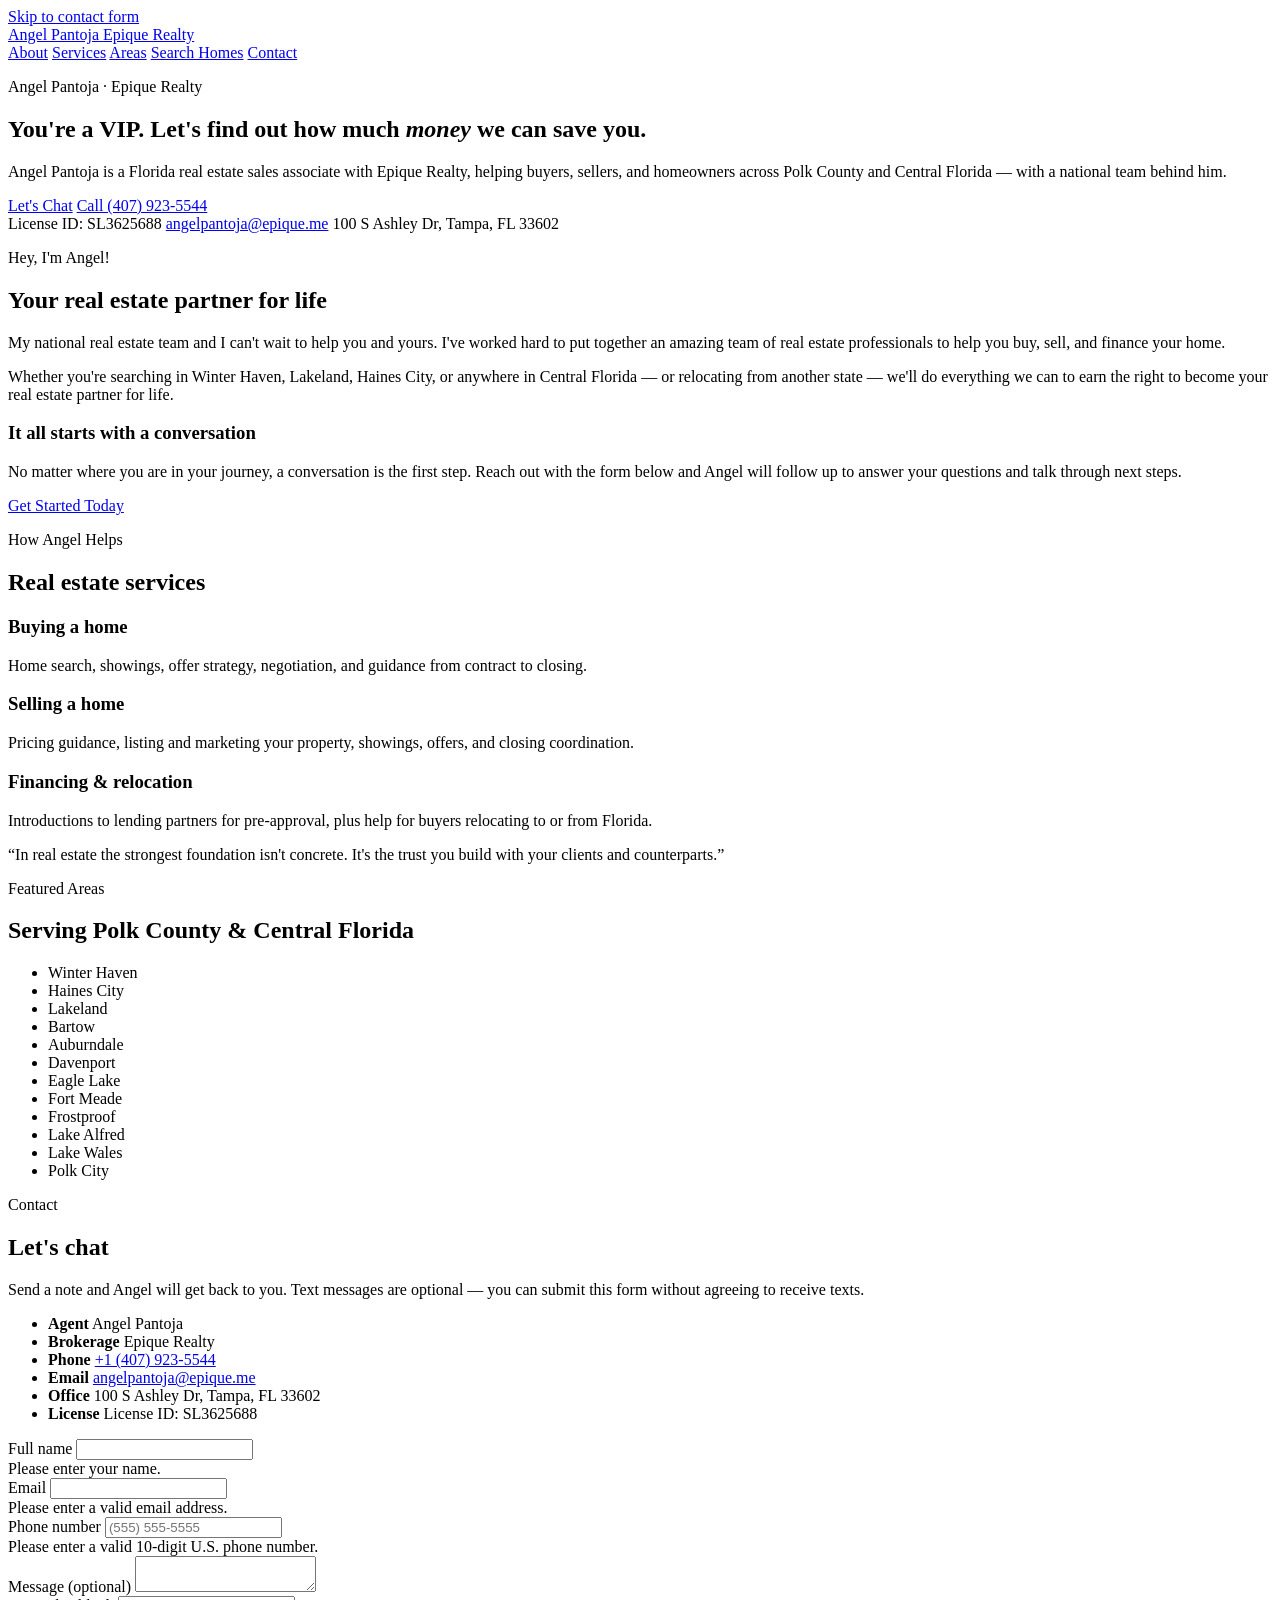
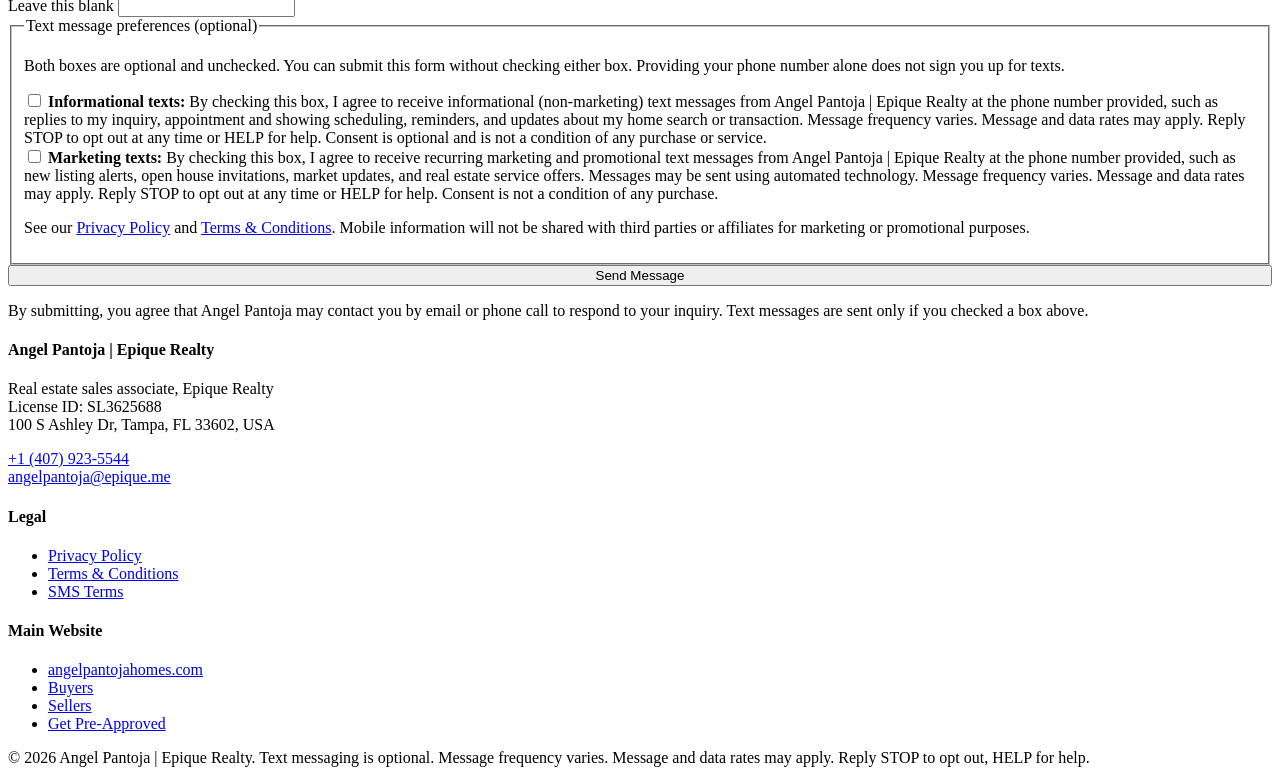
==== index.html @ 5fb672b5 "Add landing page, Privacy Policy, Terms" ====
<!doctype html>
<html lang="en">
<head>
<meta charset="utf-8">
<meta name="viewport" content="width=device-width, initial-scale=1">
<title>Angel Pantoja | Epique Realty – Contact &amp; Text Updates</title>
<meta name="description" content="Contact Angel Pantoja, real estate sales associate with Epique Realty, serving Polk County and Central Florida. Optional text message updates.">
<link rel="canonical" href="./">
<link rel="preconnect" href="https://fonts.googleapis.com">
<link rel="preconnect" href="https://fonts.gstatic.com" crossorigin>
<link href="https://fonts.googleapis.com/css2?family=Open+Sans:wght@400;600;700&family=Playfair+Display:ital,wght@1,600&display=swap" rel="stylesheet">
<link rel="stylesheet" href="assets/styles.css">
</head>
<body>
<a class="skip" href="#contact">Skip to contact form</a>

<header class="site-header">
  <div class="container">
    <a class="brand" href="./" aria-label="Angel Pantoja, Epique Realty – home">
      <img src="assets/logo.webp" alt="Angel Pantoja logo" width="46" height="46"
           onerror="if(!this.dataset.f){this.dataset.f=1;this.src='https://cdn.lofty.com/image/fs/511072592150102/website/0/cmsbuild/h200_2026521_fe5431d84bac4a14-png.webp';}else{this.style.display='none';}">
      <span class="brand-text">
        <span class="brand-name">Angel Pantoja</span>
        <span class="brand-sub">Epique Realty</span>
      </span>
    </a>
    <nav class="nav" aria-label="Main">
      <a href="#about">About</a>
      <a href="#services">Services</a>
      <a href="#areas">Areas</a>
      <a href="https://angelpantojahomes.com/" rel="noopener">Search Homes</a>
      <a class="btn" href="#contact">Contact</a>
    </nav>
  </div>
</header>

<main>
  <section class="hero">
    <div class="container">
      <p class="eyebrow">Angel Pantoja &middot; Epique Realty</p>
      <h1>You're a VIP. Let's find out how much <em>money</em> we can save you.</h1>
      <p class="lead">Angel Pantoja is a Florida real estate sales associate with Epique Realty, helping buyers, sellers, and homeowners across Polk County and Central Florida — with a national team behind him.</p>
      <div class="hero-actions">
        <a class="btn" href="#contact">Let's Chat</a>
        <a class="btn btn-ghost" href="tel:+14079235544">Call (407) 923-5544</a>
      </div>
      <div class="meta">
        <span>License ID: SL3625688</span>
        <span><a href="mailto:angelpantoja@epique.me">angelpantoja@epique.me</a></span>
        <span>100 S Ashley Dr, Tampa, FL 33602</span>
      </div>
    </div>
  </section>

  <section id="about">
    <div class="container grid-2">
      <div>
        <p class="eyebrow">Hey, I'm Angel!</p>
        <h2>Your real estate partner for life</h2>
        <p>My national real estate team and I can't wait to help you and yours. I've worked hard to put together an amazing team of real estate professionals to help you buy, sell, and finance your home.</p>
        <p>Whether you're searching in Winter Haven, Lakeland, Haines City, or anywhere in Central Florida — or relocating from another state — we'll do everything we can to earn the right to become your real estate partner for life.</p>
      </div>
      <div class="card">
        <h3>It all starts with a conversation</h3>
        <p>No matter where you are in your journey, a conversation is the first step. Reach out with the form below and Angel will follow up to answer your questions and talk through next steps.</p>
        <a class="btn" href="#contact">Get Started Today</a>
      </div>
    </div>
  </section>

  <section id="services" class="section-alt">
    <div class="container">
      <p class="eyebrow">How Angel Helps</p>
      <h2>Real estate services</h2>
      <div class="grid-3" style="margin-top:20px">
        <div class="card">
          <h3>Buying a home</h3>
          <p>Home search, showings, offer strategy, negotiation, and guidance from contract to closing.</p>
        </div>
        <div class="card">
          <h3>Selling a home</h3>
          <p>Pricing guidance, listing and marketing your property, showings, offers, and closing coordination.</p>
        </div>
        <div class="card">
          <h3>Financing &amp; relocation</h3>
          <p>Introductions to lending partners for pre-approval, plus help for buyers relocating to or from Florida.</p>
        </div>
      </div>
    </div>
  </section>

  <section>
    <div class="container">
      <p class="quote">“In real estate the strongest foundation isn't concrete. It's the trust you build with your clients and counterparts.”</p>
    </div>
  </section>

  <section id="areas" class="section-alt">
    <div class="container">
      <p class="eyebrow">Featured Areas</p>
      <h2>Serving Polk County &amp; Central Florida</h2>
      <ul class="areas">
        <li>Winter Haven</li><li>Haines City</li><li>Lakeland</li><li>Bartow</li>
        <li>Auburndale</li><li>Davenport</li><li>Eagle Lake</li><li>Fort Meade</li>
        <li>Frostproof</li><li>Lake Alfred</li><li>Lake Wales</li><li>Polk City</li>
      </ul>
    </div>
  </section>

  <section id="contact">
    <div class="container grid-2">
      <div>
        <p class="eyebrow">Contact</p>
        <h2>Let's chat</h2>
        <p>Send a note and Angel will get back to you. Text messages are optional — you can submit this form without agreeing to receive texts.</p>
        <ul class="contact-list">
          <li><strong>Agent</strong> Angel Pantoja</li>
          <li><strong>Brokerage</strong> Epique Realty</li>
          <li><strong>Phone</strong> <a href="tel:+14079235544">+1 (407) 923-5544</a></li>
          <li><strong>Email</strong> <a href="mailto:angelpantoja@epique.me">angelpantoja@epique.me</a></li>
          <li><strong>Office</strong> 100 S Ashley Dr, Tampa, FL 33602</li>
          <li><strong>License</strong> License ID: SL3625688</li>
        </ul>
      </div>

      <div class="form-card">
        <form id="contact-form" novalidate>
          <div class="field">
            <label for="name">Full name</label>
            <input id="name" name="name" type="text" autocomplete="name" required maxlength="120">
            <div class="err" id="name-err">Please enter your name.</div>
          </div>
          <div class="field">
            <label for="email">Email</label>
            <input id="email" name="email" type="email" autocomplete="email" required maxlength="160">
            <div class="err" id="email-err">Please enter a valid email address.</div>
          </div>
          <div class="field">
            <label for="phone">Phone number</label>
            <input id="phone" name="phone" type="tel" autocomplete="tel" inputmode="tel" required maxlength="20" placeholder="(555) 555-5555">
            <div class="err" id="phone-err">Please enter a valid 10-digit U.S. phone number.</div>
          </div>
          <div class="field">
            <label for="message">Message <span class="opt">(optional)</span></label>
            <textarea id="message" name="message" maxlength="2000"></textarea>
          </div>

          <!-- Honeypot (spam trap) -->
          <div class="hp" aria-hidden="true">
            <label for="company_website">Leave this blank</label>
            <input id="company_website" name="company_website" type="text" tabindex="-1" autocomplete="off">
          </div>

          <fieldset class="sms">
            <legend>Text message preferences (optional)</legend>
            <p class="sms-intro">Both boxes are optional and unchecked. You can submit this form without checking either box. Providing your phone number alone does not sign you up for texts.</p>

            <div class="consent">
              <input type="checkbox" id="sms_informational" name="sms_informational" value="yes">
              <label for="sms_informational" id="sms_informational_label"><strong>Informational texts:</strong> By checking this box, I agree to receive informational (non-marketing) text messages from Angel Pantoja | Epique Realty at the phone number provided, such as replies to my inquiry, appointment and showing scheduling, reminders, and updates about my home search or transaction. Message frequency varies. Message and data rates may apply. Reply STOP to opt out at any time or HELP for help. Consent is optional and is not a condition of any purchase or service.</label>
            </div>

            <div class="consent">
              <input type="checkbox" id="sms_marketing" name="sms_marketing" value="yes">
              <label for="sms_marketing" id="sms_marketing_label"><strong>Marketing texts:</strong> By checking this box, I agree to receive recurring marketing and promotional text messages from Angel Pantoja | Epique Realty at the phone number provided, such as new listing alerts, open house invitations, market updates, and real estate service offers. Messages may be sent using automated technology. Message frequency varies. Message and data rates may apply. Reply STOP to opt out at any time or HELP for help. Consent is not a condition of any purchase.</label>
            </div>

            <p class="legal-links">See our <a href="privacy-policy.html" target="_blank" rel="noopener">Privacy Policy</a> and <a href="terms.html#sms" target="_blank" rel="noopener">Terms &amp; Conditions</a>. Mobile information will not be shared with third parties or affiliates for marketing or promotional purposes.</p>
          </fieldset>

          <button class="btn" type="submit" id="submit-btn" style="width:100%">Send Message</button>
          <p class="form-foot">By submitting, you agree that Angel Pantoja may contact you by email or phone call to respond to your inquiry. Text messages are sent only if you checked a box above.</p>
          <div class="status" id="form-status" role="status" aria-live="polite"></div>
        </form>
      </div>
    </div>
  </section>
</main>

<footer class="site-footer">
  <div class="container">
    <div class="footer-grid">
      <div>
        <h4>Angel Pantoja | Epique Realty</h4>
        <p>Real estate sales associate, Epique Realty<br>License ID: SL3625688<br>100 S Ashley Dr, Tampa, FL 33602, USA</p>
        <p><a href="tel:+14079235544">+1 (407) 923-5544</a><br><a href="mailto:angelpantoja@epique.me">angelpantoja@epique.me</a></p>
      </div>
      <div>
        <h4>Legal</h4>
        <ul>
          <li><a href="privacy-policy.html">Privacy Policy</a></li>
          <li><a href="terms.html">Terms &amp; Conditions</a></li>
          <li><a href="terms.html#sms">SMS Terms</a></li>
        </ul>
      </div>
      <div>
        <h4>Main Website</h4>
        <ul>
          <li><a href="https://angelpantojahomes.com/" rel="noopener">angelpantojahomes.com</a></li>
          <li><a href="https://angelpantojahomes.com/sparq-buyers" rel="noopener">Buyers</a></li>
          <li><a href="https://angelpantojahomes.com/sparq-seller" rel="noopener">Sellers</a></li>
          <li><a href="https://angelpantojahomes.com/sparq-mortgage" rel="noopener">Get Pre-Approved</a></li>
        </ul>
      </div>
    </div>
    <div class="footer-bottom">
      &copy; <span id="yr">2026</span> Angel Pantoja | Epique Realty. Text messaging is optional. Message frequency varies. Message and data rates may apply. Reply STOP to opt out, HELP for help.
    </div>
  </div>
</footer>

<script src="assets/config.js"></script>
<script src="assets/form.js"></script>
</body>
</html>
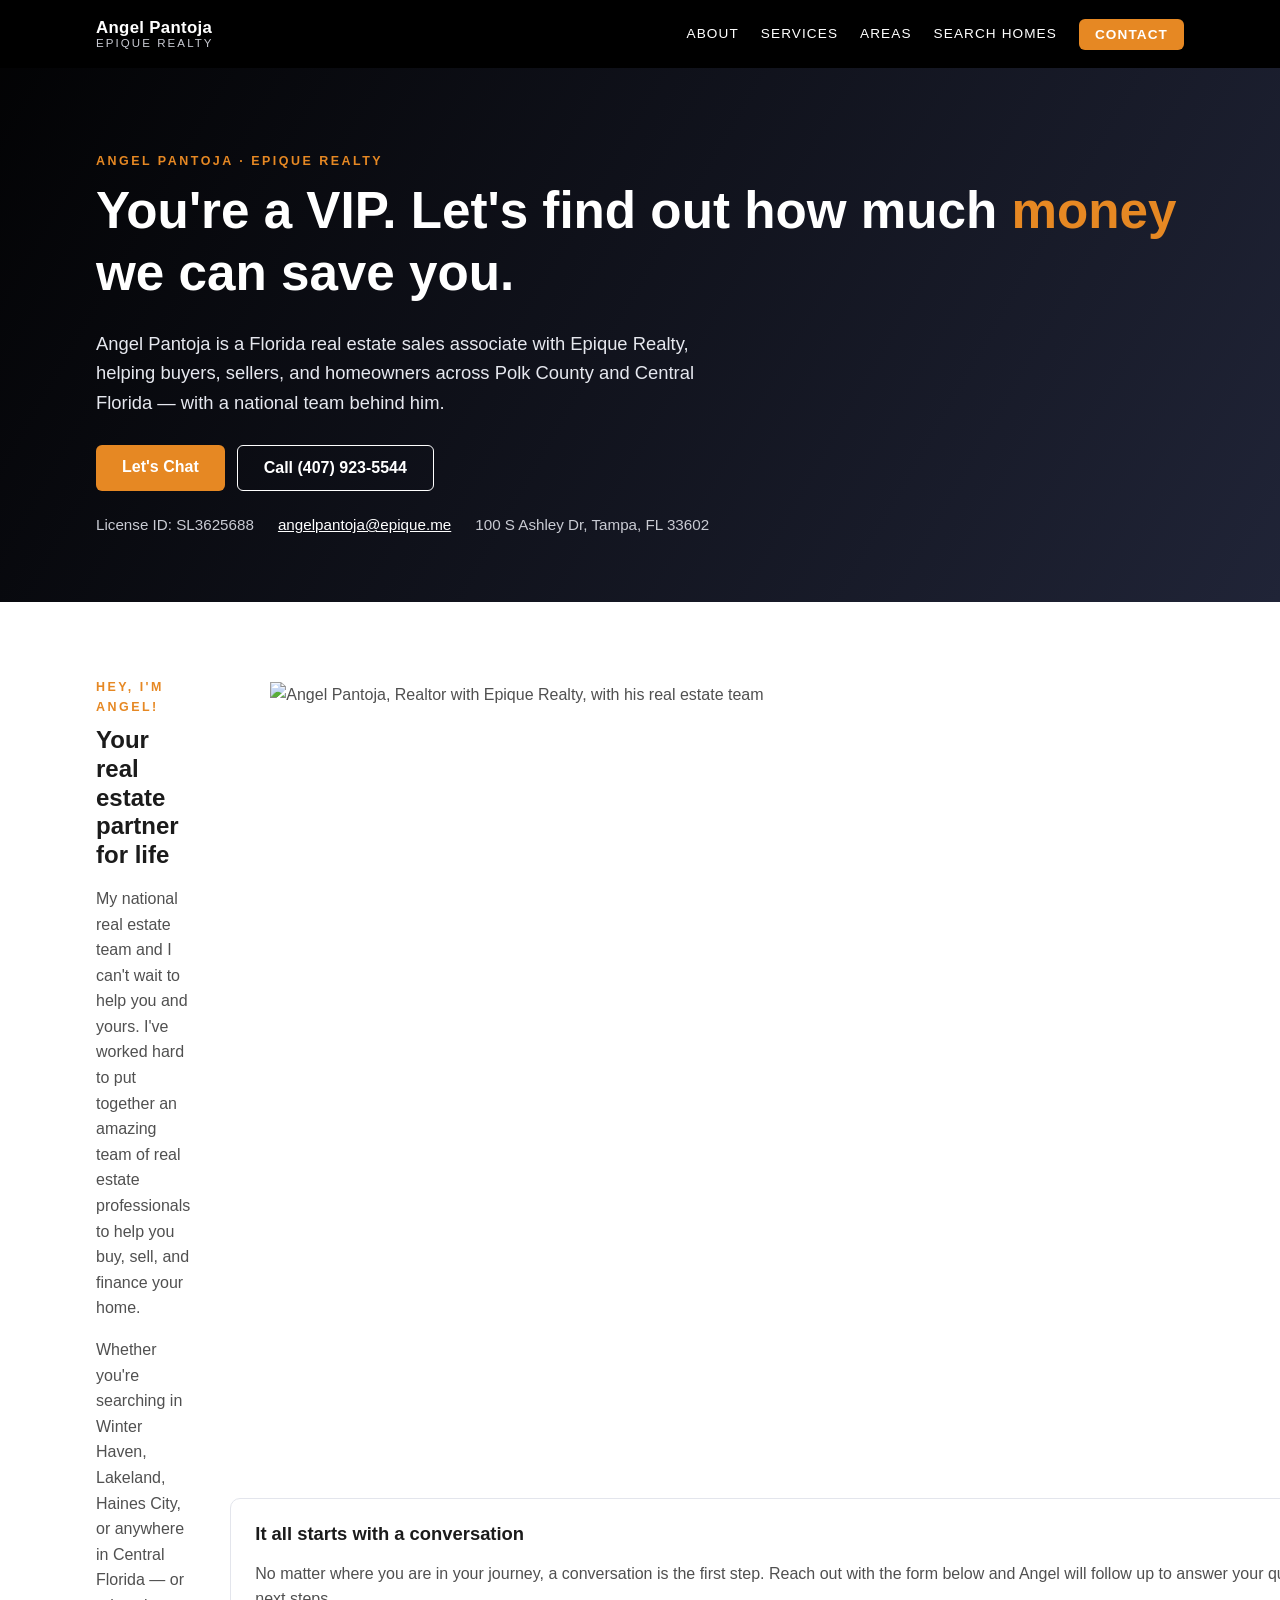
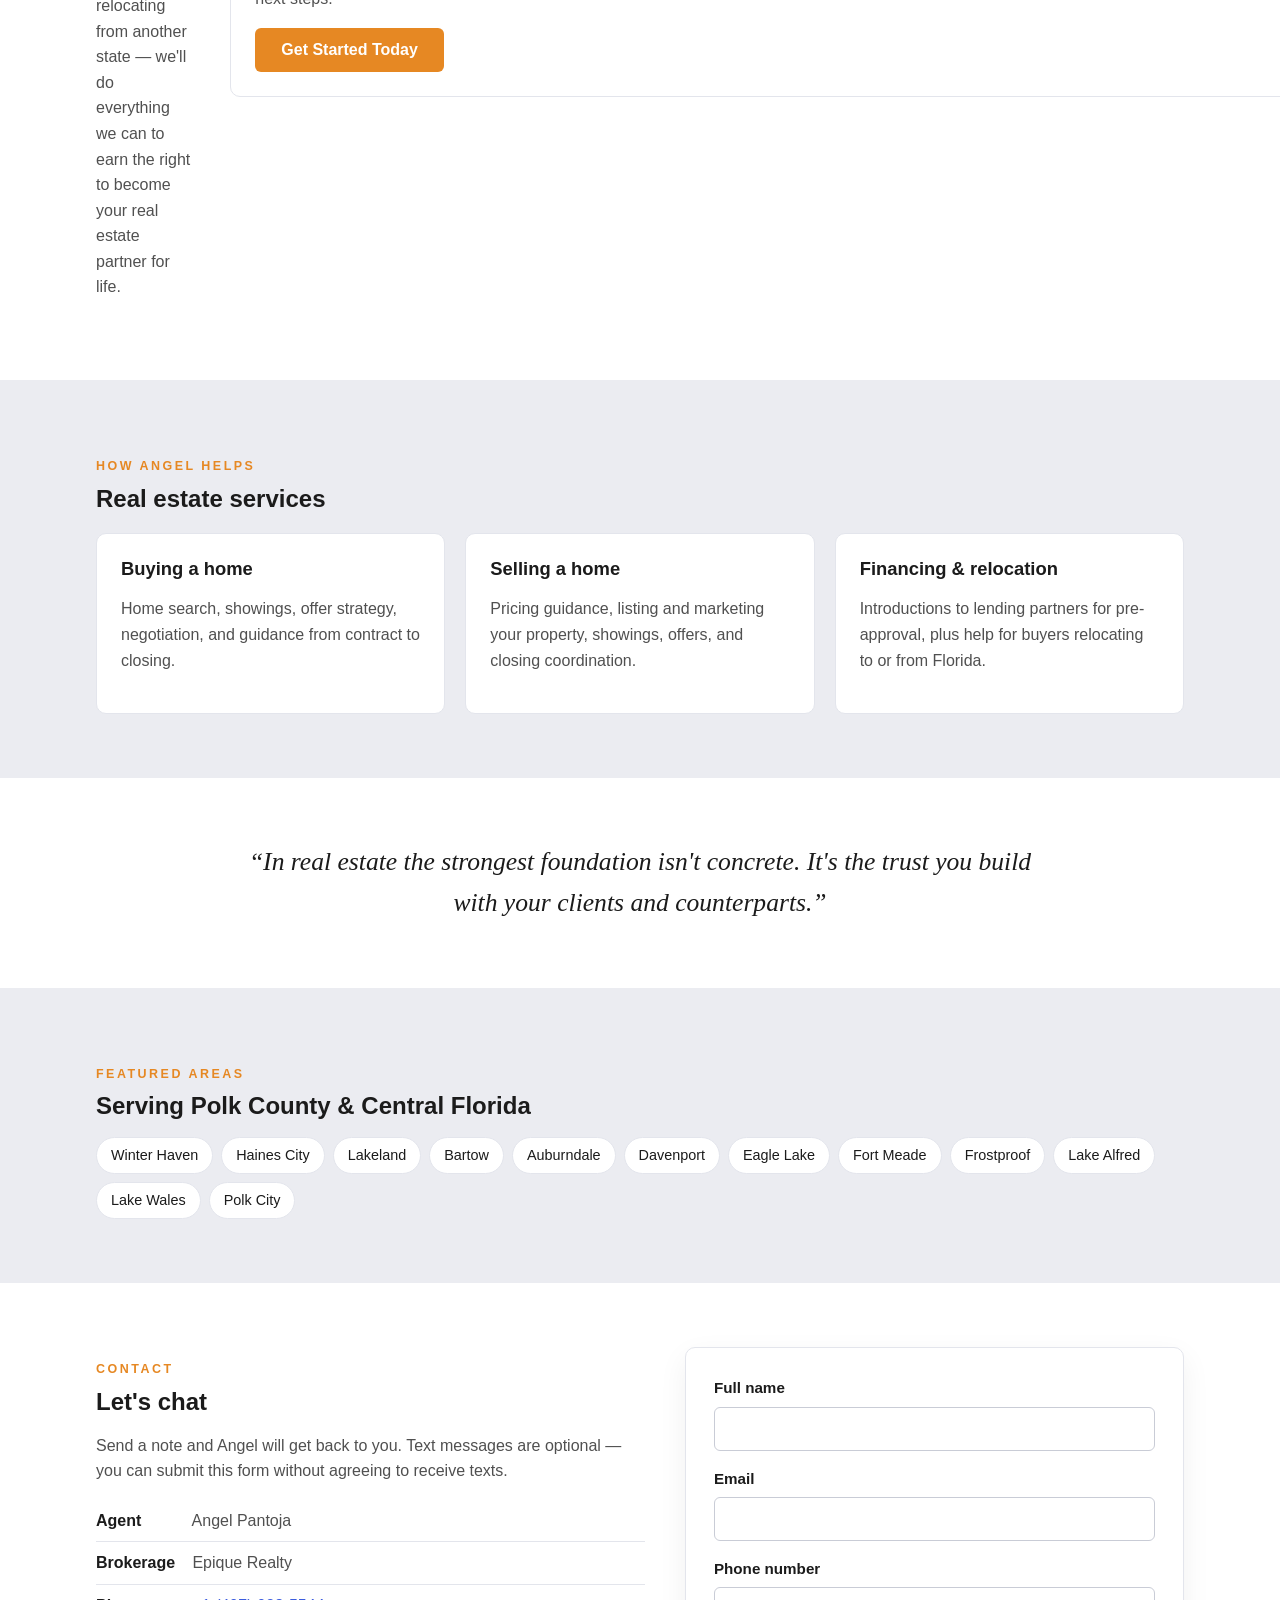
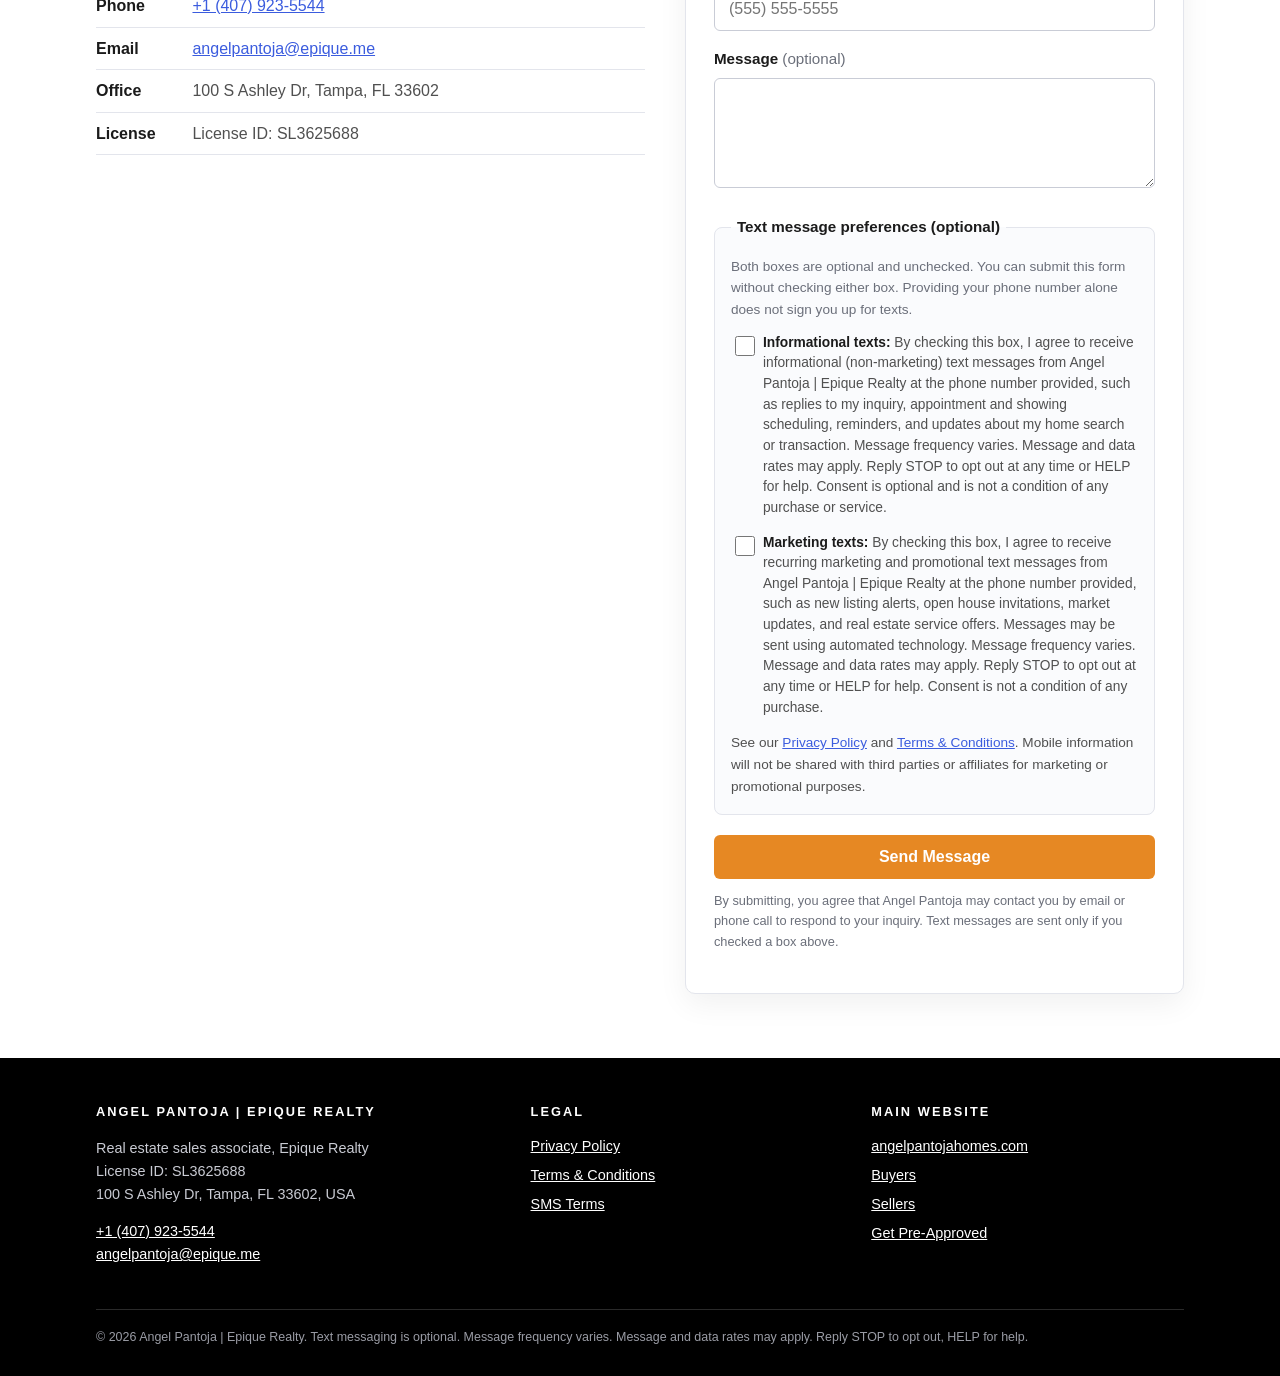
==== commit ac65c953: "Add Angel's photo to About section" ====
--- a/index.html
+++ b/index.html
@@ -60,10 +60,16 @@
         <p>My national real estate team and I can't wait to help you and yours. I've worked hard to put together an amazing team of real estate professionals to help you buy, sell, and finance your home.</p>
         <p>Whether you're searching in Winter Haven, Lakeland, Haines City, or anywhere in Central Florida — or relocating from another state — we'll do everything we can to earn the right to become your real estate partner for life.</p>
       </div>
+      <div>
+      <figure class="agent-photo">
+        <img src="https://cdn.lofty.com/image/fs/511072592150102/website/181342/cmsbuild/2026610_aeefb9796dda4833-png.webp"
+             alt="Angel Pantoja, Realtor with Epique Realty, with his real estate team" width="1200" height="800" loading="lazy">
+      </figure>
       <div class="card">
         <h3>It all starts with a conversation</h3>
         <p>No matter where you are in your journey, a conversation is the first step. Reach out with the form below and Angel will follow up to answer your questions and talk through next steps.</p>
         <a class="btn" href="#contact">Get Started Today</a>
+      </div>
       </div>
     </div>
   </section>
--- a/assets/styles.css
+++ b/assets/styles.css
@@ -0,0 +1,126 @@
+/* Angel Pantoja | Epique Realty — brand tokens taken from angelpantojahomes.com
+   (black header/footer, white body, orange CTA #E68823, blue accent #3B5CDE,
+   Open Sans body, Playfair Display italic for quotes). */
+:root {
+  --black: #000000;
+  --ink: #1b1b1b;
+  --text: #505050;
+  --muted: #6b6f7a;
+  --line: #e3e5ec;
+  --soft: #ebecf1;
+  --white: #ffffff;
+  --orange: #e68823;
+  --orange-dark: #c9711a;
+  --blue: #3b5cde;
+  --navy: #202437;
+  --radius: 10px;
+  --maxw: 1120px;
+  --font: "Open Sans", -apple-system, BlinkMacSystemFont, "Segoe UI", Roboto, Arial, sans-serif;
+  --serif: "Playfair Display", Georgia, "Times New Roman", serif;
+}
+
+*, *::before, *::after { box-sizing: border-box; }
+html { scroll-behavior: smooth; -webkit-text-size-adjust: 100%; scroll-padding-top: 84px; }
+body { margin: 0; font-family: var(--font); color: var(--text); background: var(--white); line-height: 1.6; font-size: 16px; }
+img { max-width: 100%; display: block; }
+a { color: var(--blue); }
+a:hover { color: var(--navy); }
+h1, h2, h3 { color: var(--ink); line-height: 1.2; margin: 0 0 .5em; }
+.container { width: 100%; max-width: var(--maxw); margin: 0 auto; padding: 0 16px; }
+.skip { position: absolute; left: -9999px; top: 0; background: var(--orange); color: #fff; padding: 8px 12px; z-index: 100; }
+.skip:focus { left: 8px; top: 8px; }
+
+/* Header */
+.site-header { background: var(--black); color: #fff; position: sticky; top: 0; z-index: 50; }
+.site-header .container { display: flex; align-items: center; justify-content: space-between; gap: 16px; min-height: 68px; }
+.brand { display: flex; align-items: center; gap: 12px; color: #fff; text-decoration: none; }
+.brand img { width: 46px; height: 46px; border-radius: 50%; object-fit: cover; background: #111; }
+.brand-text { display: flex; flex-direction: column; line-height: 1.15; }
+.brand-name { font-weight: 700; font-size: 1.05rem; letter-spacing: .02em; }
+.brand-sub { font-size: .72rem; letter-spacing: .18em; text-transform: uppercase; color: #c9cbd3; }
+.nav { display: flex; gap: 22px; align-items: center; }
+.nav a { color: #fff; text-decoration: none; font-size: .85rem; letter-spacing: .08em; text-transform: uppercase; }
+.nav a:hover { color: var(--orange); }
+.nav .btn { padding: 8px 16px; }
+@media (max-width: 760px) { .nav a:not(.btn) { display: none; } }
+
+/* Buttons */
+.btn { display: inline-block; background: var(--orange); color: #fff !important; border: 0; border-radius: 6px; padding: 13px 26px; font: 600 1rem var(--font); text-decoration: none; cursor: pointer; transition: background .15s; }
+.btn:hover { background: var(--orange-dark); }
+.btn:focus-visible, input:focus-visible, textarea:focus-visible, a:focus-visible { outline: 3px solid var(--blue); outline-offset: 2px; }
+.btn[disabled] { opacity: .6; cursor: progress; }
+.btn-ghost { background: transparent; border: 1px solid #fff; }
+.btn-ghost:hover { background: rgba(255,255,255,.12); }
+
+/* Hero */
+.hero { background: linear-gradient(120deg, rgba(0,0,0,.92), rgba(32,36,55,.88)), var(--navy); color: #fff; padding: 72px 0 64px; }
+.hero h1 { color: #fff; font-size: clamp(2rem, 5vw, 3.2rem); font-weight: 700; }
+.hero h1 em { color: var(--orange); font-style: normal; }
+.hero p.lead { font-size: 1.15rem; max-width: 640px; color: #e6e8ef; }
+.hero .meta { margin-top: 22px; display: flex; flex-wrap: wrap; gap: 10px 24px; font-size: .95rem; color: #c9cbd3; }
+.hero .meta a { color: #fff; }
+.hero-actions { margin-top: 28px; display: flex; flex-wrap: wrap; gap: 12px; }
+
+/* Sections */
+section { padding: 64px 0; }
+.section-alt { background: var(--soft); }
+.eyebrow { font-size: .78rem; letter-spacing: .2em; text-transform: uppercase; color: var(--orange); font-weight: 700; margin-bottom: 8px; }
+.grid-3 { display: grid; grid-template-columns: repeat(3, 1fr); gap: 20px; }
+.grid-2 { display: grid; grid-template-columns: 1.1fr 1fr; gap: 40px; align-items: start; }
+@media (max-width: 900px) { .grid-3, .grid-2 { grid-template-columns: 1fr; } }
+.card { background: #fff; border: 1px solid var(--line); border-radius: var(--radius); padding: 24px; }
+.card h3 { font-size: 1.15rem; }
+.quote { font-family: var(--serif); font-style: italic; font-size: clamp(1.2rem, 2.6vw, 1.6rem); color: var(--ink); text-align: center; max-width: 820px; margin: 0 auto; }
+.areas { display: flex; flex-wrap: wrap; gap: 8px; padding: 0; margin: 16px 0 0; list-style: none; }
+.areas li { background: #fff; border: 1px solid var(--line); border-radius: 999px; padding: 6px 14px; font-size: .9rem; color: var(--ink); }
+
+/* Contact block */
+.contact-list { list-style: none; padding: 0; margin: 16px 0; }
+.contact-list li { padding: 8px 0; border-bottom: 1px solid var(--line); }
+.contact-list strong { color: var(--ink); display: inline-block; min-width: 92px; }
+
+/* Form */
+.form-card { background: #fff; border: 1px solid var(--line); border-radius: var(--radius); padding: 28px; box-shadow: 0 10px 30px rgba(0,0,0,.06); }
+.field { margin-bottom: 16px; }
+.field label { display: block; font-weight: 600; color: var(--ink); margin-bottom: 6px; font-size: .95rem; }
+.field .opt { font-weight: 400; color: var(--muted); }
+.field input, .field textarea { width: 100%; padding: 12px 14px; border: 1px solid #c9ccd6; border-radius: 6px; font: 1rem var(--font); color: var(--ink); background: #fff; }
+.field textarea { min-height: 110px; resize: vertical; }
+.field input[aria-invalid="true"] { border-color: #c0392b; }
+.err { color: #b3261e; font-size: .85rem; margin-top: 4px; display: none; }
+.err.show { display: block; }
+
+fieldset.sms { border: 1px solid var(--line); border-radius: 8px; padding: 16px; margin: 20px 0; background: #fafbfd; }
+fieldset.sms legend { font-weight: 700; color: var(--ink); padding: 0 6px; font-size: .95rem; }
+.sms-intro { font-size: .85rem; margin: 0 0 12px; color: var(--muted); }
+.consent { display: grid; grid-template-columns: 22px 1fr; gap: 10px; align-items: start; margin-bottom: 14px; }
+.consent input { width: 20px; height: 20px; margin-top: 3px; accent-color: var(--orange); }
+.consent label { font-size: .86rem; line-height: 1.5; color: var(--text); }
+.consent label strong { color: var(--ink); }
+.legal-links { font-size: .85rem; margin: 6px 0 0; }
+.form-foot { font-size: .8rem; color: var(--muted); margin-top: 12px; }
+.status { margin-top: 14px; padding: 12px 14px; border-radius: 6px; font-size: .95rem; display: none; }
+.status.ok { display: block; background: #e8f6ee; color: #1d6b3a; border: 1px solid #bfe4cc; }
+.status.bad { display: block; background: #fdecea; color: #8a1c13; border: 1px solid #f5c2bd; }
+.hp { position: absolute; left: -10000px; width: 1px; height: 1px; overflow: hidden; }
+
+/* Footer */
+.site-footer { background: var(--black); color: #c9cbd3; padding: 44px 0 28px; font-size: .9rem; }
+.site-footer a { color: #fff; }
+.footer-grid { display: grid; grid-template-columns: 1.3fr 1fr 1fr; gap: 28px; }
+@media (max-width: 760px) { .footer-grid { grid-template-columns: 1fr; } }
+.site-footer h4 { color: #fff; font-size: .8rem; letter-spacing: .16em; text-transform: uppercase; margin: 0 0 10px; }
+.site-footer ul { list-style: none; padding: 0; margin: 0; }
+.site-footer li { padding: 3px 0; }
+.footer-bottom { border-top: 1px solid #2a2a2a; margin-top: 28px; padding-top: 18px; font-size: .78rem; color: #9a9ca5; }
+
+/* Legal pages */
+.legal { padding: 48px 0 64px; }
+.legal .container { max-width: 840px; }
+.legal h1 { font-size: clamp(1.8rem, 4vw, 2.4rem); }
+.legal h2 { font-size: 1.3rem; margin-top: 2em; padding-top: .4em; border-top: 1px solid var(--line); }
+.legal h3 { font-size: 1.05rem; margin-top: 1.4em; }
+.legal .updated { color: var(--muted); font-size: .9rem; }
+.legal .callout { background: #fff7ee; border-left: 4px solid var(--orange); padding: 14px 18px; border-radius: 4px; color: var(--ink); }
+.toc { background: var(--soft); border-radius: 8px; padding: 16px 20px; margin: 20px 0; }
+.toc ol { margin: 0; padding-left: 20px; }
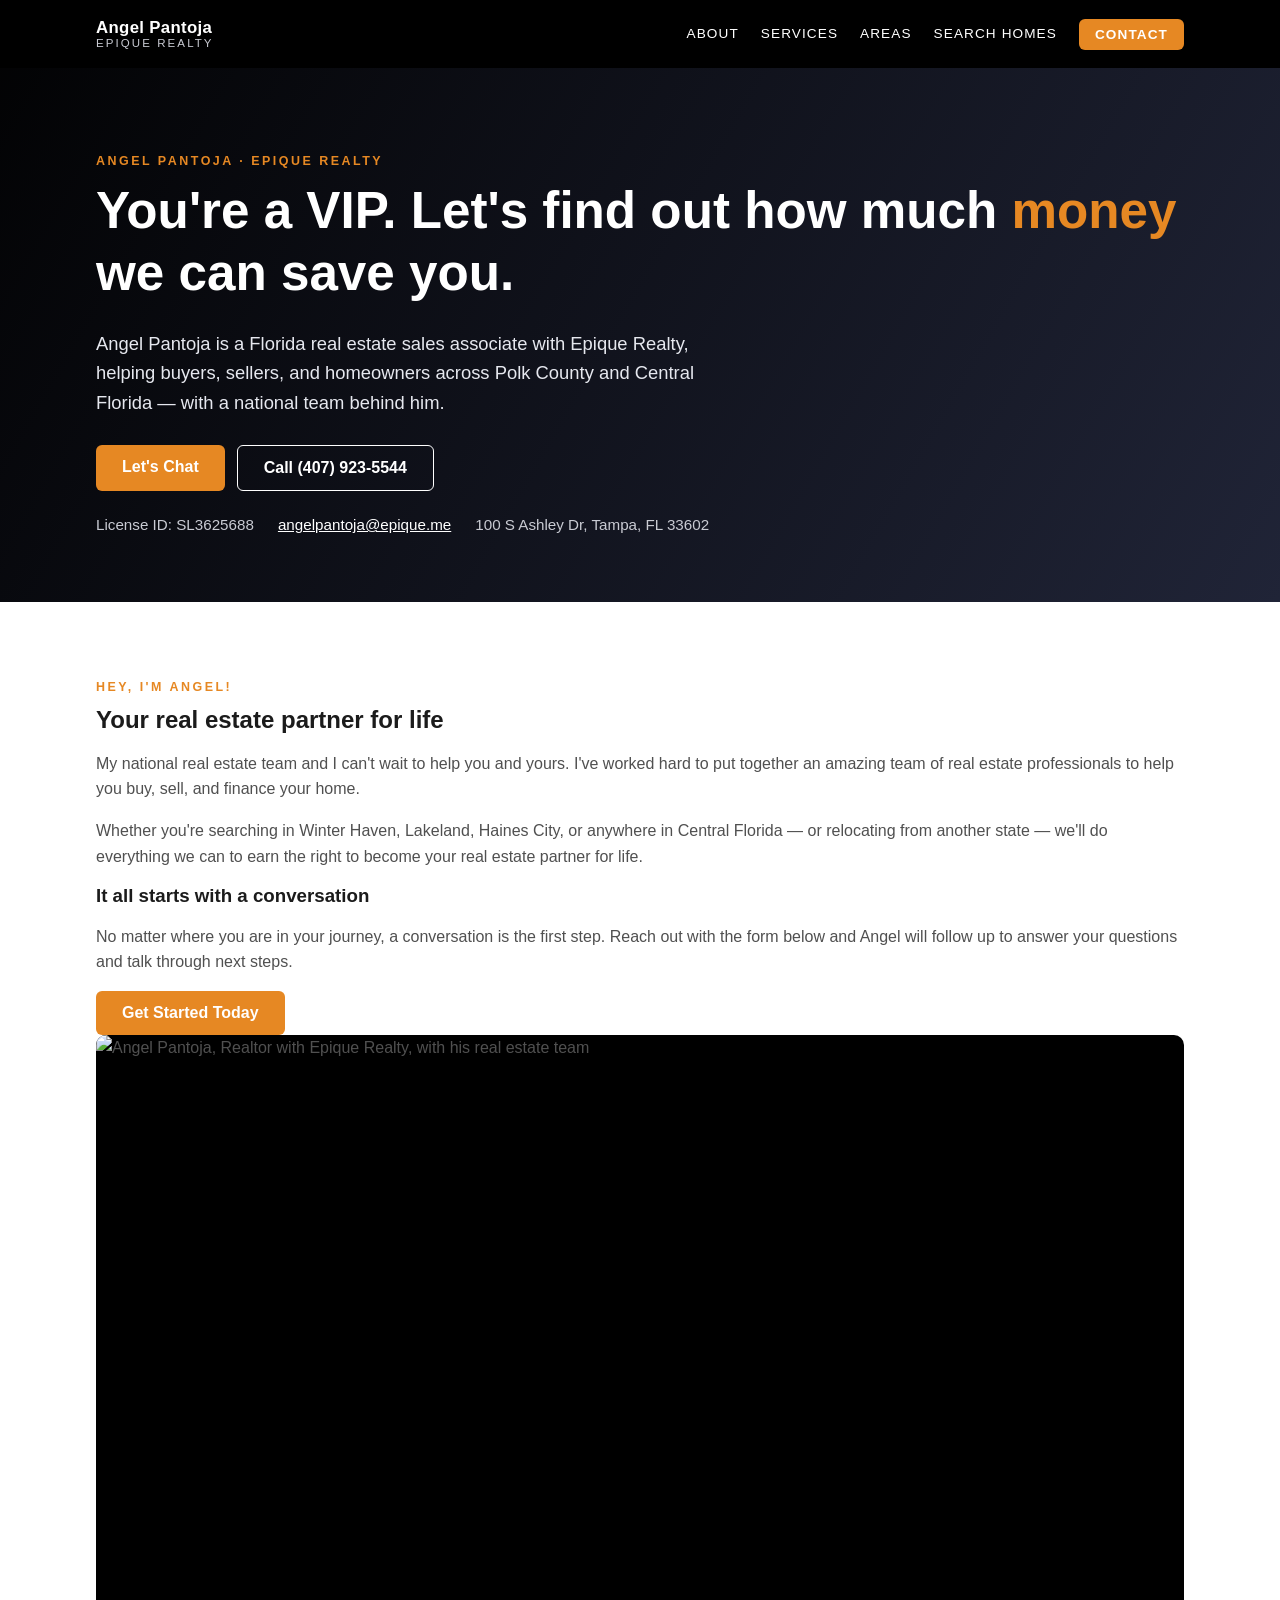
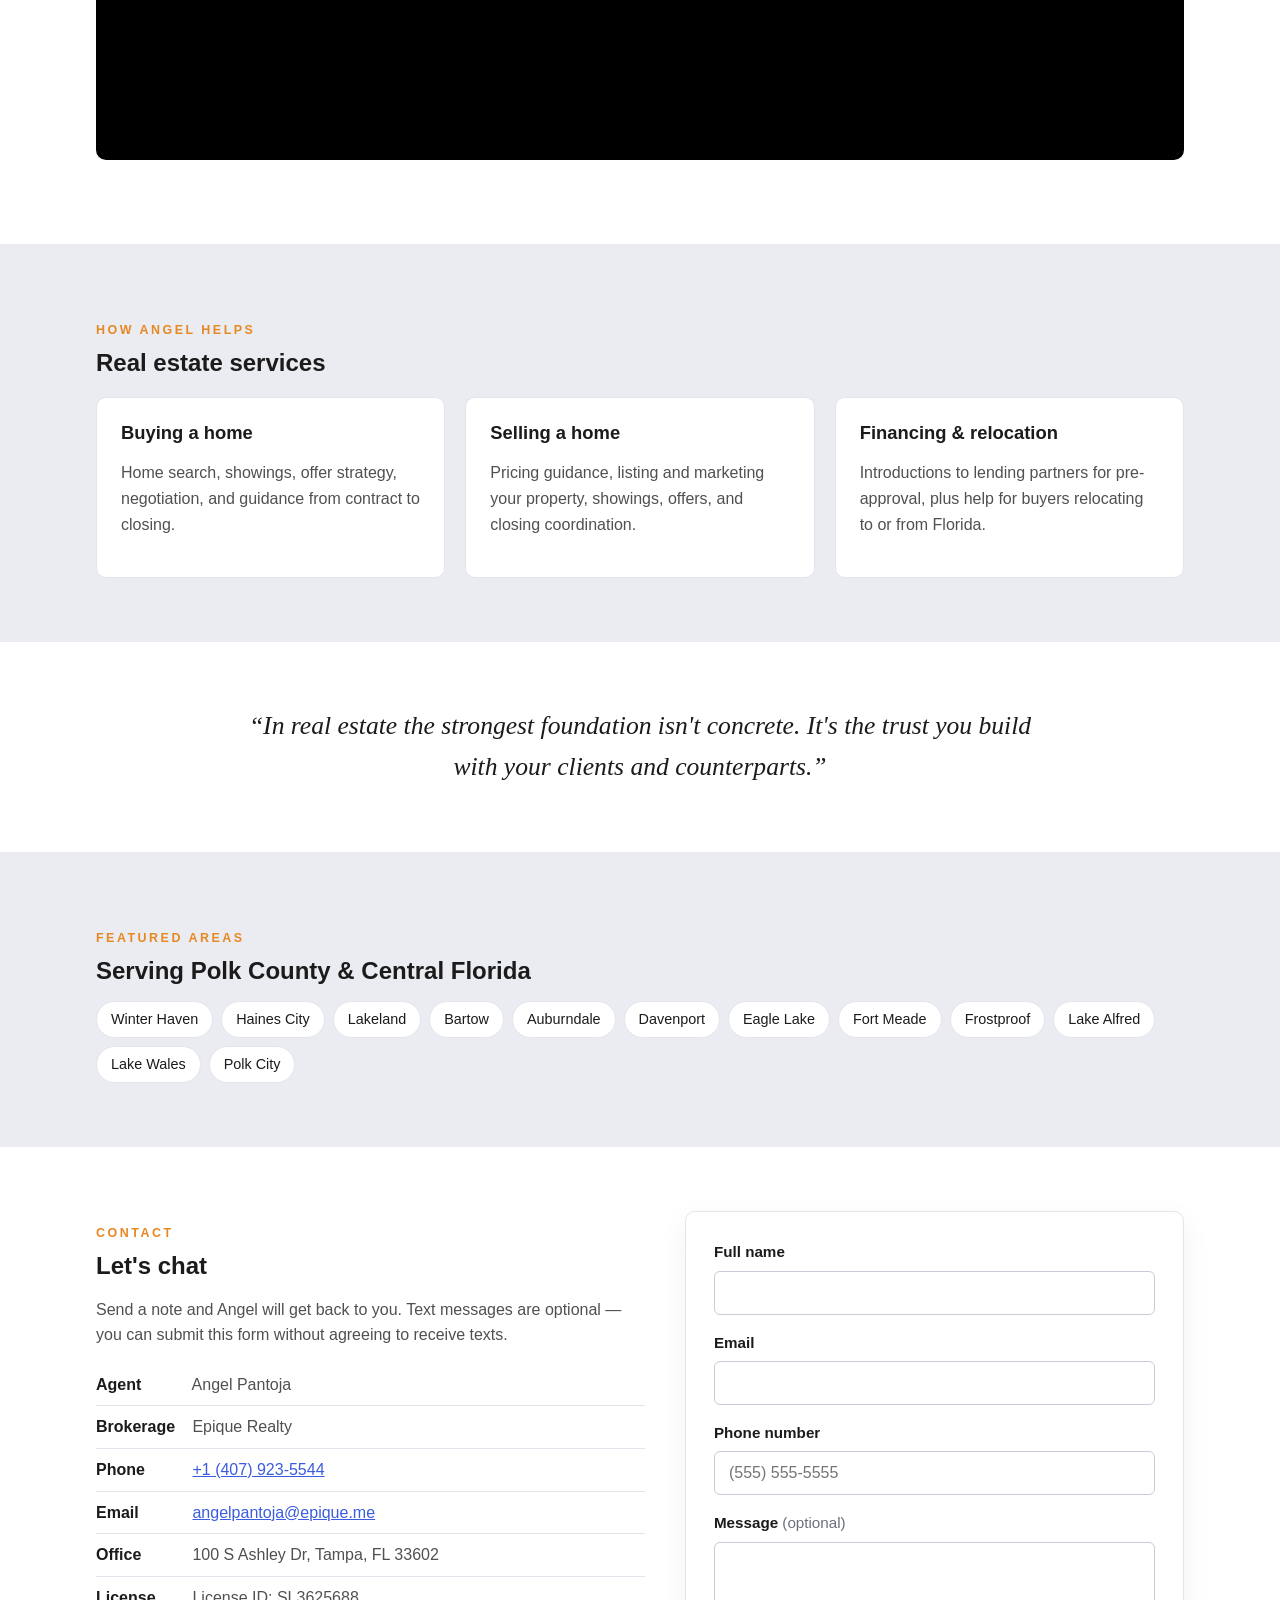
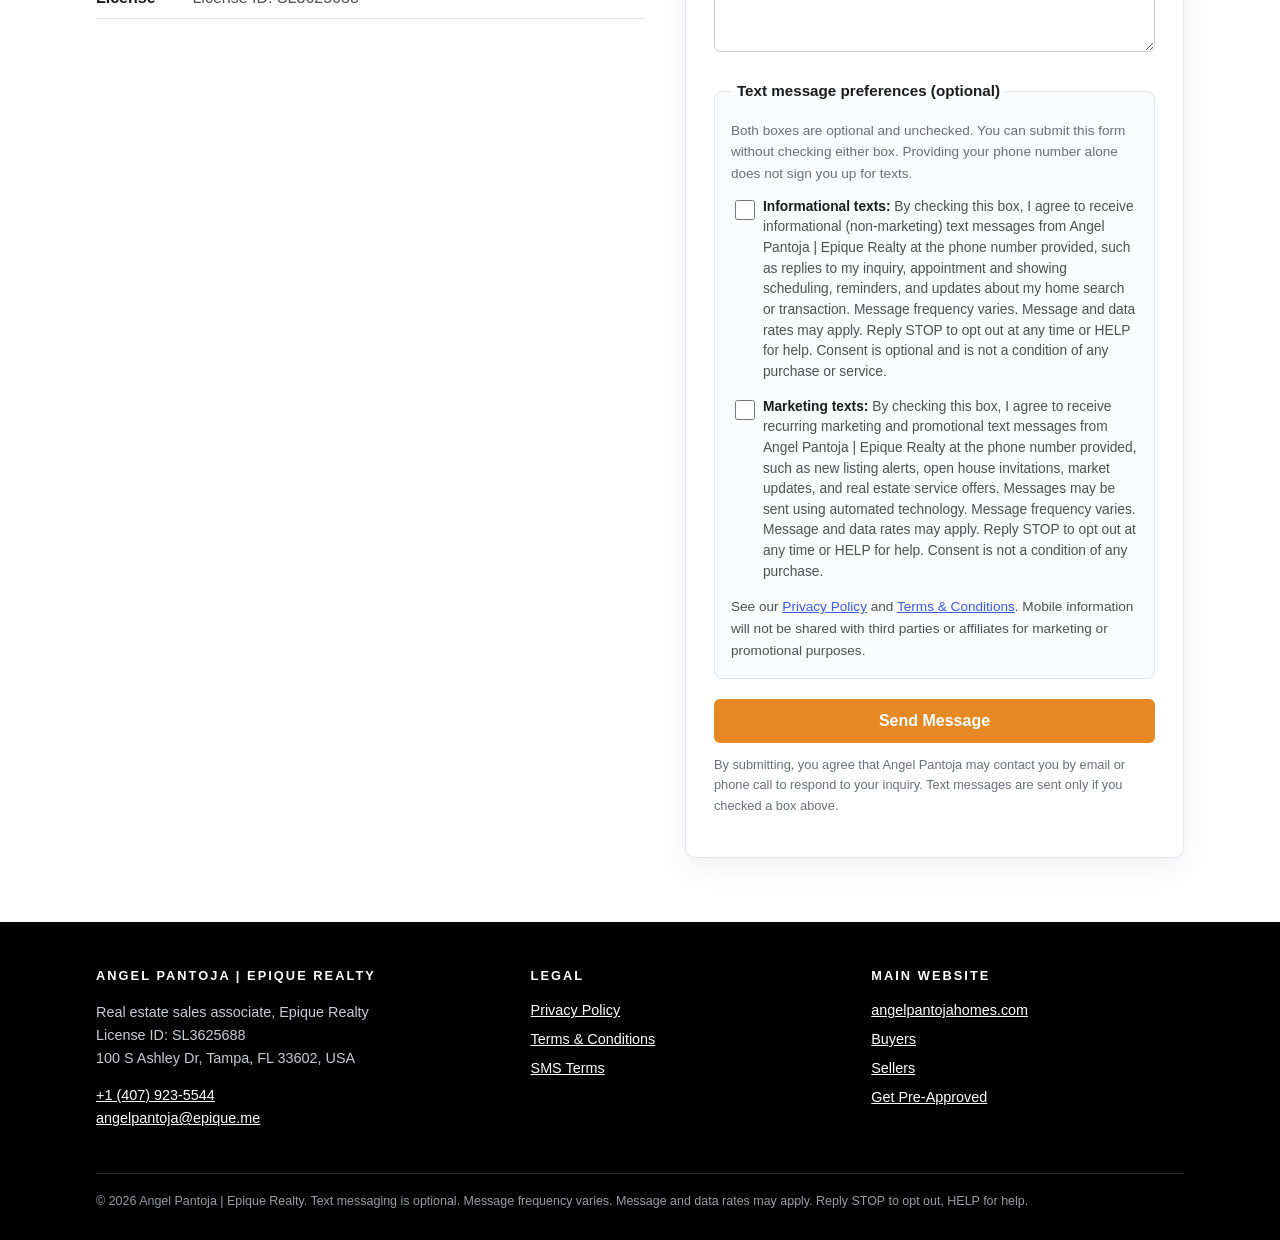
==== commit bc505a40: "Rebalance About section layout" ====
--- a/index.html
+++ b/index.html
@@ -53,24 +53,22 @@
   </section>
 
   <section id="about">
-    <div class="container grid-2">
-      <div>
+    <div class="container about-grid">
+      <div class="about-copy">
         <p class="eyebrow">Hey, I'm Angel!</p>
         <h2>Your real estate partner for life</h2>
         <p>My national real estate team and I can't wait to help you and yours. I've worked hard to put together an amazing team of real estate professionals to help you buy, sell, and finance your home.</p>
         <p>Whether you're searching in Winter Haven, Lakeland, Haines City, or anywhere in Central Florida — or relocating from another state — we'll do everything we can to earn the right to become your real estate partner for life.</p>
-      </div>
-      <div>
+        <div class="about-cta">
+          <h3>It all starts with a conversation</h3>
+          <p>No matter where you are in your journey, a conversation is the first step. Reach out with the form below and Angel will follow up to answer your questions and talk through next steps.</p>
+          <a class="btn" href="#contact">Get Started Today</a>
+        </div>
+      </div>
       <figure class="agent-photo">
         <img src="https://cdn.lofty.com/image/fs/511072592150102/website/181342/cmsbuild/2026610_aeefb9796dda4833-png.webp"
              alt="Angel Pantoja, Realtor with Epique Realty, with his real estate team" width="1200" height="800" loading="lazy">
       </figure>
-      <div class="card">
-        <h3>It all starts with a conversation</h3>
-        <p>No matter where you are in your journey, a conversation is the first step. Reach out with the form below and Angel will follow up to answer your questions and talk through next steps.</p>
-        <a class="btn" href="#contact">Get Started Today</a>
-      </div>
-      </div>
     </div>
   </section>
 
--- a/assets/styles.css
+++ b/assets/styles.css
@@ -70,6 +70,8 @@
 @media (max-width: 900px) { .grid-3, .grid-2 { grid-template-columns: 1fr; } }
 .card { background: #fff; border: 1px solid var(--line); border-radius: var(--radius); padding: 24px; }
 .card h3 { font-size: 1.15rem; }
+.agent-photo { margin: 0 0 20px; border-radius: var(--radius); overflow: hidden; background: var(--black); aspect-ratio: 3 / 2; }
+.agent-photo img { width: 100%; height: 100%; object-fit: cover; }
 .quote { font-family: var(--serif); font-style: italic; font-size: clamp(1.2rem, 2.6vw, 1.6rem); color: var(--ink); text-align: center; max-width: 820px; margin: 0 auto; }
 .areas { display: flex; flex-wrap: wrap; gap: 8px; padding: 0; margin: 16px 0 0; list-style: none; }
 .areas li { background: #fff; border: 1px solid var(--line); border-radius: 999px; padding: 6px 14px; font-size: .9rem; color: var(--ink); }
